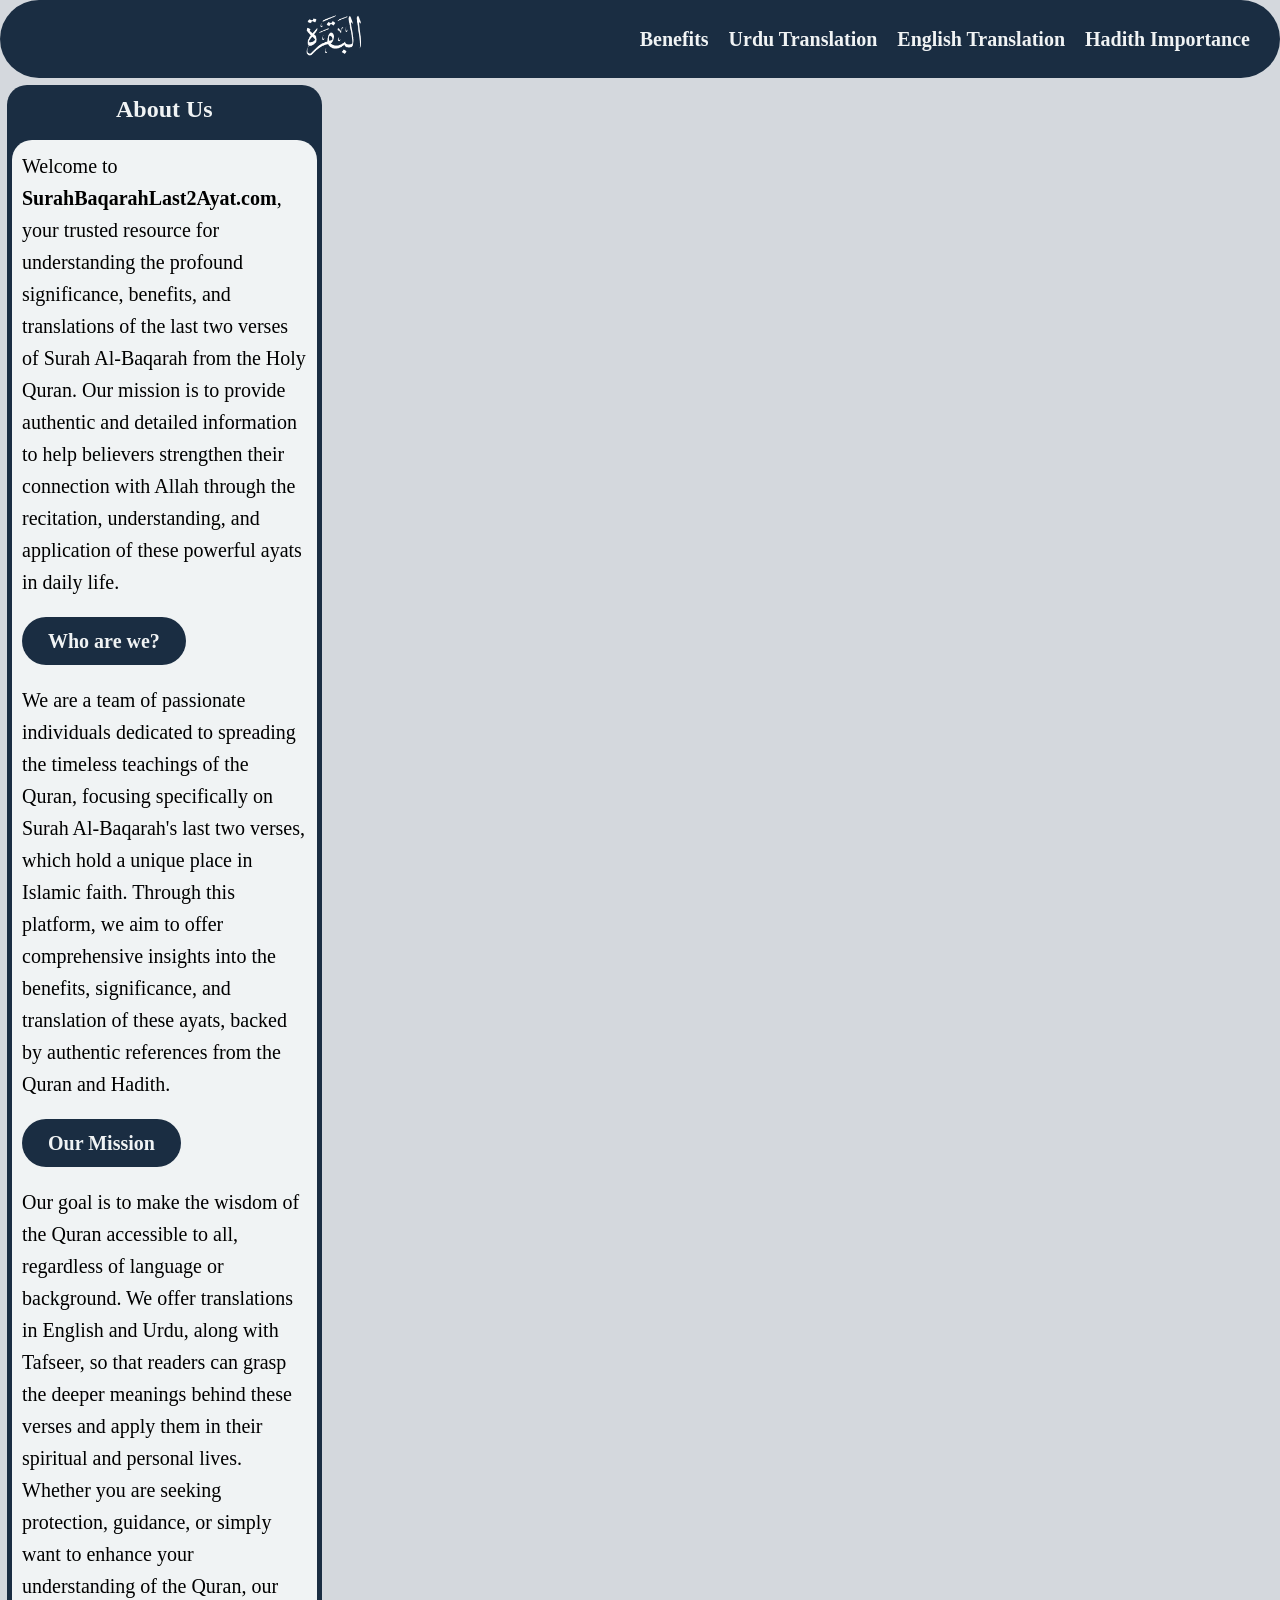
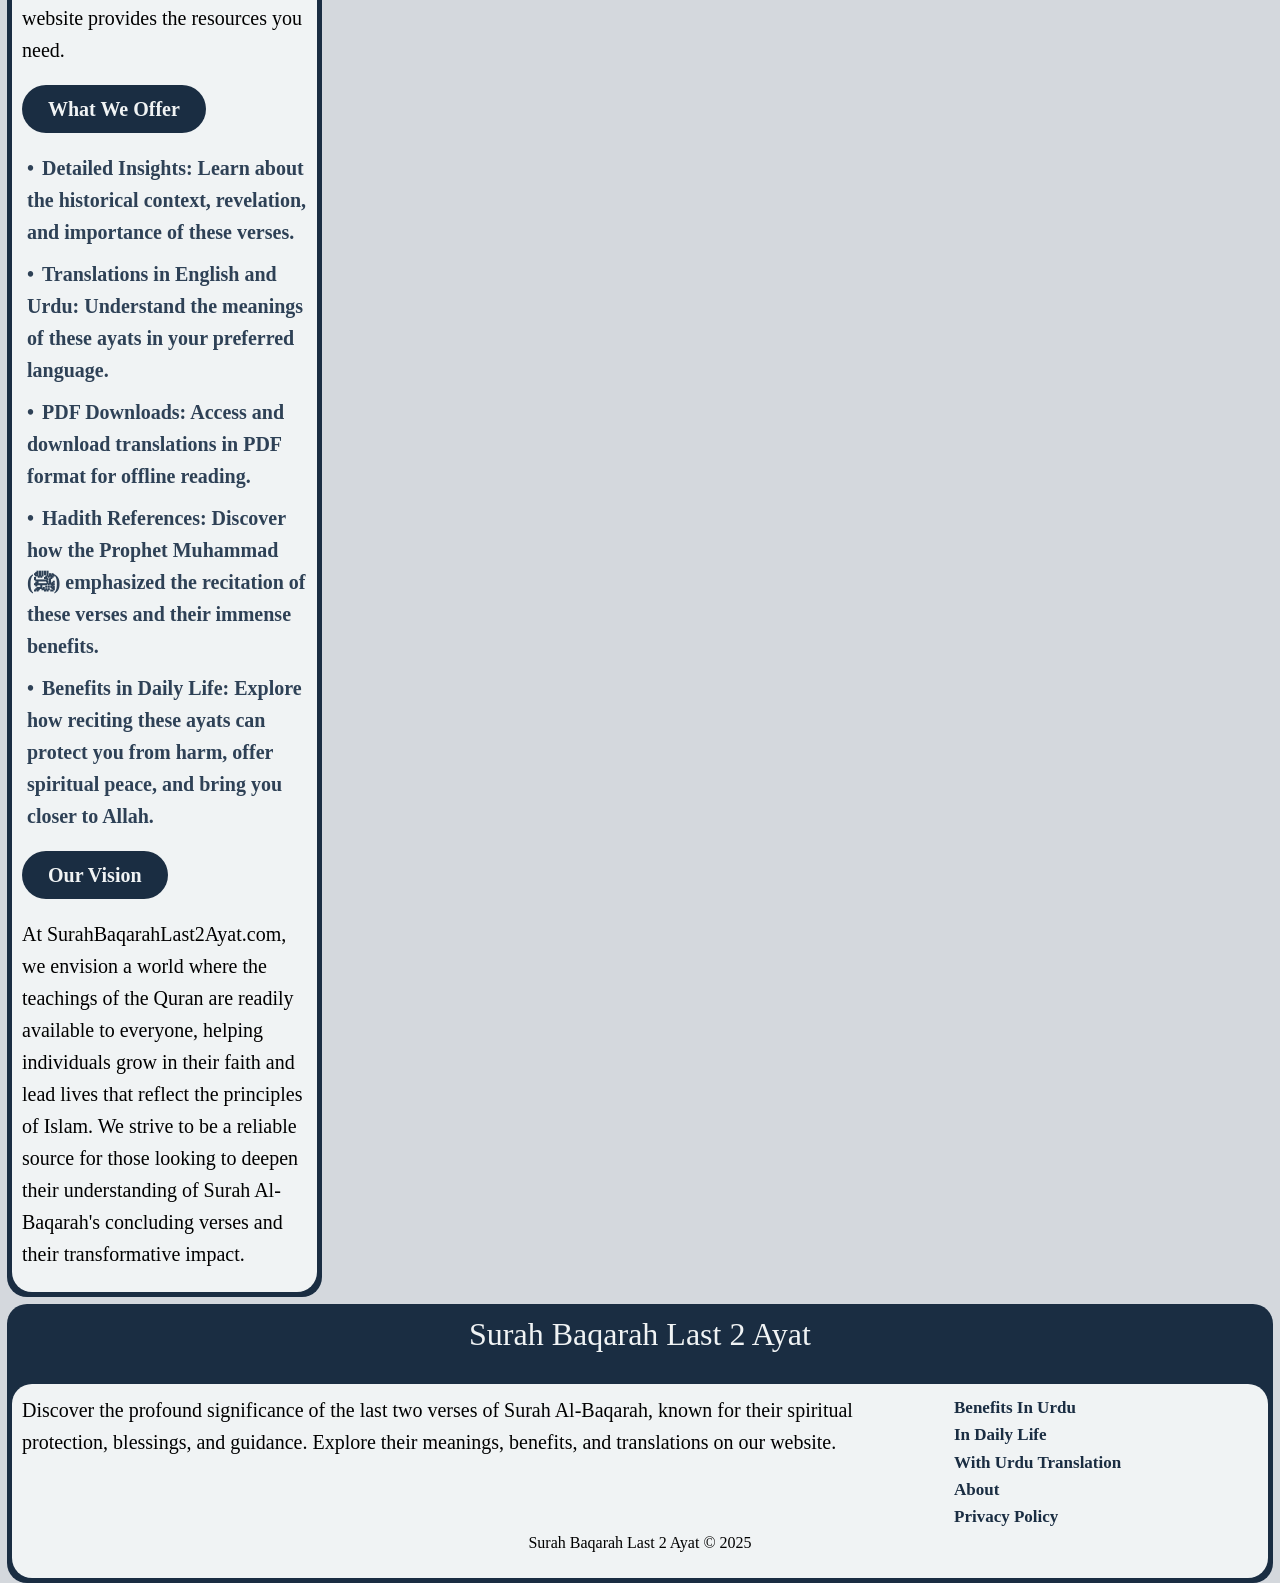
==== about/index.html @ 167fca04 "add site to github" ====
<!DOCTYPE html>
<html lang="en">

<head>
    <meta charset="UTF-8">
    <meta name="viewport" content="width=device-width, initial-scale=1.0">
    <title>About Us | Surah Baqarah Last 2 Ayats</title>
    <meta name="description"
        content="Learn more about our mission, vision, and dedication to sharing the message of the Last 2 Ayats of Surah Baqarah. Discover how we aim to inspire Muslims to practice these verses in daily life.">
    <link rel="stylesheet" href="../CSS/styles.css">
    <link rel="icon" href="../images/favicon.ico">
    <meta property="og:title" content="About Us | Surah Baqarah Last 2 Ayats">
    <meta property="og:description"
        content="Discover who we are, our mission, and why we emphasize the spiritual importance of the Last 2 Ayats of Surah Baqarah.">
    <meta property="og:image" content="https://surahbaqarahlast2ayat.com/images/about-us-banner.png">
    <meta property="og:url" content="https://surahbaqarahlast2ayat.com/about-us">
    <meta property="og:type" content="website">
    <meta property="article:published_time" content="2025-09-04T01:00:00+00:00" />
    <meta property="article:modified_time" content="2025-09-04T01:00:00+00:00" />
    <meta name="twitter:card" content="summary_large_image">
    <meta name="twitter:title" content="About Us | Surah Baqarah Last 2 Ayats">
    <meta name="twitter:description"
        content="Get to know us and our mission to encourage Muslims to integrate the Last 2 Ayats of Surah Baqarah into daily practice.">
    <meta name="twitter:image" content="https://surahbaqarahlast2ayat.com/images/about-us-banner.png">
    <script async src="https://www.googletagmanager.com/gtag/js?id=G-Z75L82DDX3"></script>
    <script>
        window.dataLayer = window.dataLayer || [];
        function gtag() { dataLayer.push(arguments); }
        gtag('js', new Date());
        gtag('config', 'G-Z75L82DDX3');
    </script>
</head>




<body>
    <header>
        <div class="navbar">
            
            <a href="../" class="text-logo-link">
                <a href="../" class="text-logo-link">
                <img class="text-logo" src="../images/mobile-logo.webp" alt="mobile-logo">
            </a>
            <button class="nav-toggle" aria-label="Toggle navigation">
                ☰
            </button>
            <nav class="nav-links">
                <div class="nav-content">
                    <ul>
                        <li><a href="../benefits">Benefits</a></li>
                        <li><a href="../with-urdu-translation/">Urdu Translation</a></li>
                        <li><a href="../english-translation-pdf">English Translation</a></li>
                        <li><a href="../importance-in-light-of-hadiths/">Hadith Importance</a></li>

                    </ul>
                </div>
            </nav>
        </div>
    </header>
    <main>
        <article class="blog">
                <div class="blog-tittle">
                    <h1>About Us
                    </h1>
                </div>
                <div class="blog-content">
                    <p>Welcome to <strong>SurahBaqarahLast2Ayat.com</strong>, your trusted resource for understanding
                        the profound
                        significance, benefits, and translations of the last two verses of Surah Al-Baqarah from the
                        Holy Quran. Our
                        mission is to provide authentic and detailed information to help believers strengthen their
                        connection with
                        Allah through the recitation, understanding, and application of these powerful ayats in daily
                        life.</p>

                    <h4>
                        Who are we?
                    </h4>
                    <p>We are a team of passionate individuals dedicated to spreading the timeless teachings of the
                        Quran, focusing
                        specifically on Surah Al-Baqarah's last two verses, which hold a unique place in Islamic faith.
                        Through this
                        platform, we aim to offer comprehensive insights into the benefits, significance, and
                        translation of these
                        ayats, backed by authentic references from the Quran and Hadith.</p>
                    <h4>Our Mission</h4>
                    <p>Our goal is to make the wisdom of the Quran accessible to all, regardless of language or
                        background. We offer
                        translations in English and Urdu, along with Tafseer, so that readers can grasp the deeper
                        meanings behind
                        these verses and apply them in their spiritual and personal lives. Whether you are seeking
                        protection,
                        guidance, or simply want to enhance your understanding of the Quran, our website provides the
                        resources you
                        need.</p>
                    <h4>What We Offer</h4>
                    <div class="blog-list">
                        <ul>
                            <li><strong>Detailed Insights:</strong> Learn about the historical context, revelation, and
                                importance of
                                these verses.</li>
                            <li><strong>Translations in English and Urdu:</strong> Understand the meanings of these
                                ayats in
                                your
                                preferred language.</li>
                            <li><strong>PDF Downloads:</strong> Access and download translations in PDF format for
                                offline
                                reading.</li>
                            <li><strong>Hadith References:</strong> Discover how the Prophet Muhammad (ﷺ) emphasized the
                                recitation of
                                these verses and their immense benefits.</li>
                            <li><strong>Benefits in Daily Life:</strong> Explore how reciting these ayats can protect
                                you
                                from harm,
                                offer spiritual peace, and bring you closer to Allah.</li>
                    </div>
                    </ul>
                    <h4>Our Vision</h4>
                    <p>At SurahBaqarahLast2Ayat.com, we envision a world where the teachings of the Quran are readily
                        available to
                        everyone, helping individuals grow in their faith and lead lives that reflect the principles of
                        Islam. We
                        strive to be a reliable source for those looking to deepen their understanding of Surah
                        Al-Baqarah's
                        concluding verses and their transformative impact.</p>
                </div>
        </article>
    </main>

    <footer class="footer" id="footer">

    </footer>
    <script src="../script/script.js"></script>
</body>

</html>
---- CSS/styles.css ----
* {
  margin: 0;
  padding: 0;
}
:root {
  --navy: #1A2D42;
  --light-navy: #2E4156;
  --ash-grey: #AAB7B7;
  --light-gray: #C0C8CA;
  --cloud-gray: #D4D8DD;
  --white: #F0F3F4;
}
html {
  scroll-behavior: smooth;
}

@font-face {
  font-family: 'MyQuranFont';
  /* your custom name */
  src: url('../fonts/myQuranFont.ttf') format('truetype');
  font-weight: normal;
  font-style: normal;
}

.side-gap{
  margin-left: 10px;
}

.side-gap-right{
  margin-right: 15px;
}

.quran ,.urdu {
  font-family: 'MyQuranFont', serif;
  font-weight: bold;
  line-height: 2;
  direction: rtl;
  text-align: right;
  margin-top: 15px;
}

.en-quran{
  font-family: 'MyQuranFont', serif;
  color: var(--navy);
  font-size: 20px;
  font-weight: bold;
  margin-left: 10px;
  line-height: 2;
  margin-top: 15px;
}

.quran {
  color: var(--navy);
  font-size: 22px;
}


p {
  margin-bottom: 12px;
}


ul {
  font-weight: 300;
}


body {
  background: var(--cloud-gray);
  color: var(--dark);
  font-family: 'Arial, sans-serif';
  line-height: 1.6;
}

header {
  background: var(--navy);
  color: var(--white);
  border-radius: 50px;
}

.navbar {
  display: flex;
  justify-content: space-between;
  align-items: center;
  padding: 10px 30px;
}



.nav-logo {
  height: 50px;
  transition: 0.25s ease-in-out;
  display: none;
}

.text-logo {
  height: 50px;
  transition: 0.25s ease-in-out;
  display: inline-block;
}

.nav-logo:hover {
  transform: scale(1.1);
}

nav ul {
  list-style: none;
  display: flex;
  gap: 20px;
}

.nav-links li {
  font-size: 20px;
  display: flex;
  /* Make li a flex container */
  align-items: center;
  /* Vertical center (if needed) */
  justify-content: space-evenly;
  /* Horizontal center */
  text-align: center;
  border-radius: 0%;
}

nav a {
  color: var(--white);
  text-decoration: none;
  font-weight: bold;
  transition: 0.25s ease-in-out;
}

nav a:hover {
  color: var(--white);
  transform: scale(1.1);
}


.nav-toggle {
  display: none;
  background: none;
  border: none;
  font-size: 35px;
  color: var(--white);
  cursor: pointer;
}

main {
  padding: 7px;
  display: grid;
  grid-template-columns: 1fr 3fr;
  /* Sidebar and main content */
  gap: 7px;
}

.toc,
.blog,
.footer {
  display: flex;
  flex-direction: column;
  gap: 12px;
  background: var(--navy);
  color: var(--white);
  border-radius: 20px;
  text-align: center;
  align-self: self-start;
  padding: 5px;
}

.toc-tittle,
.f-tittle p {
  font-size: 32px;
}

.toc-links {
  background: var(--white);
  color: var(--navy);
  border-radius: 20px;
  padding: 5px;
  margin-bottom: 5px;
}

.toc ul li {
  list-style: none;
}

.toc-links a {
  color: var(--navy);
  display: inline-block;
  text-decoration: none;
  font-size: 20px;
  font-weight: bold;
  transition: 0.25s ease-in-out;
}

.toc-links a:hover {
  transform: scale(1.1);
}

.blog-content,
.f-content {
  background: var(--white);
  color: black;
  border-radius: 20px;
  padding: 5px;
  text-align: left;
  padding: 10px;
}

.blog-content,
.f-description p {
  font-size: 20px;
}

.heading {
  text-align: center;
}

.heading {
  display: table;
  /* shrink to fit content */
  margin: 12px auto;
  /* center horizontally */
  background: var(--navy);
  color: var(--white);
  font-size: 24px;
  border-radius: 50px;
  padding: 8px 26px;
}

h4,
h5 {
  display: table;
  background: var(--navy);
  color: var(--white);
  border-radius: 50px;
  padding: 8px 26px;
}

h3 {
  margin-bottom: 12px;
}

h4 {
  margin: 19px 0;
}

h5 {
  margin-bottom: 19px;
  font-size: 15px;
}

table {
  width: 100%;
  border-collapse: separate;
  border-spacing: 0px;
  margin: 18px 0;
  /* important: merges borders */
}

table,
th,
td {
  border: 1px solid black;
  /* apply border to all parts */
}

th,
td {
  padding: 8px 12px;
  text-align: center;
}

.blog-list {
  margin: 19px 0;
}

.blog-list ul {
  /* remove default bullets */
  list-style: none;
  color: var(--light-navy);
  font-weight: 700;
  margin-bottom: 19px;
}

.blog-list ul li::before {
  content: "•";
  margin-right: 8px;
}

.blog-list li {
  padding-left: 5px;
  margin-bottom: 10px;
  text-align: left;
}

.black li{
  color: black;
}

.bullet li{
  list-style: none;
  margin-bottom: 10px;
}

.bullet ul li::before {
  content: "•";
  margin-right: 8px;
}

.bold{
  font-weight: bold;
  color: var(--light-navy);
}

.footer{
  margin: 0 7px
}

.f-grid {
  display: grid;
  grid-template-columns: 3fr 1fr;
  gap: 20px;
  justify-content: space-between;
}

.f-links a {
  color: var(--navy);
  display: inline-block;
  text-decoration: none;
  font-size: 17px;
  font-weight: bold;
  transition: 0.25s ease-in-out;
}

.f-links a:hover {
  transform: scale(1.1);
}

.f-links ul li {
  list-style: none;
}

.images {
  max-width: 500px;
  margin: 20px auto;
  display: block;
  border-radius: 10px;
  box-shadow: 1px 1px 15px var(--text-color, #1b1b1b);
}

.copyright {
  text-align: center;
  ;
}

.in-link {
  color: coral;
  text-decoration: none;
  font-weight: bold;
}

.download-btn{
  text-align: center;
}

.btn {
    background-color: var(--navy);
    text-decoration: none;
    text-align: center;
    display: inline-block;
    color: #fff;
    padding: 15px 20px;
    border-radius: 10px;
    box-shadow: 0 1px 10px var(--text-color, #1b1b1b);
    transition: ease-in-out 0.1s;
    font-weight: bold;
}

.btn:hover {
    transform: scale(0.95);
}


@media (max-width: 768px) {

  .toc-tittle,
  .f-tittle p {
    font-size: 28px;
  }

  main {
    padding: 7px;
    display: flex;
    flex-direction: column;
    gap: 7px;
    
  }

  nav ul {
    list-style: none;
    display: flex;
    gap: 20px;
  }

  .toc{
    align-self: stretch;
  }
  .toc-links li {
    font-size: 20px;
    display: inline-flex;
    align-items: center;
    justify-content: space-between;
    text-align: center;
    border-radius: 0%;
  }

  .toc-links li:not(:last-child)::after {
    content: " | ";
    /* adds the separator */
    margin: 0 8px;
    /* spacing around the bar */
    color: #333;
    /* choose your color */
  }

  /* Show hamburger */
  .nav-toggle {
    display: block;
    /* show menu button */
  }

  .nav-links {
    color: var(--navy);
  }

  .nav-links a {
    color: var(--navy);
  }

  .nav-links {
    position: fixed;
    top: 0;
    left: -350px;
    /* hidden off screen */
    width: 250px;
    height: 100%;
    background: var(--navy);
    border-top-right-radius: 50px;
    border-bottom-right-radius: 50px;
    flex-direction: column;
    align-items: flex-start;
    padding: 5px;
    transition: left 0.3s ease;
    z-index: 1000;
  }

  .nav-content {
    background: var(--white);
    height: 86%;
    padding: 60px 20px;
    border-top-right-radius: 50px;
    border-bottom-right-radius: 50px;

  }

  nav a {
    text-shadow: 0px 4px 4px var(--ash-grey);
  }

  nav a:active {
    text-shadow: 0px 4px 4px var(--white);
  }

  nav a:hover {
    color: var(--navy);
    text-shadow: 0px 4px 4px var(--white);
    transform: scale(1.1);
  }

  .nav-links ul {
    flex-direction: column;
    gap: 15px;
  }

  .nav-links.active {
    left: 0;
    /* slide in */
  }

  .images {
    max-width: 300px;
  }


  .nav-logo {
    display: block;
  }
}
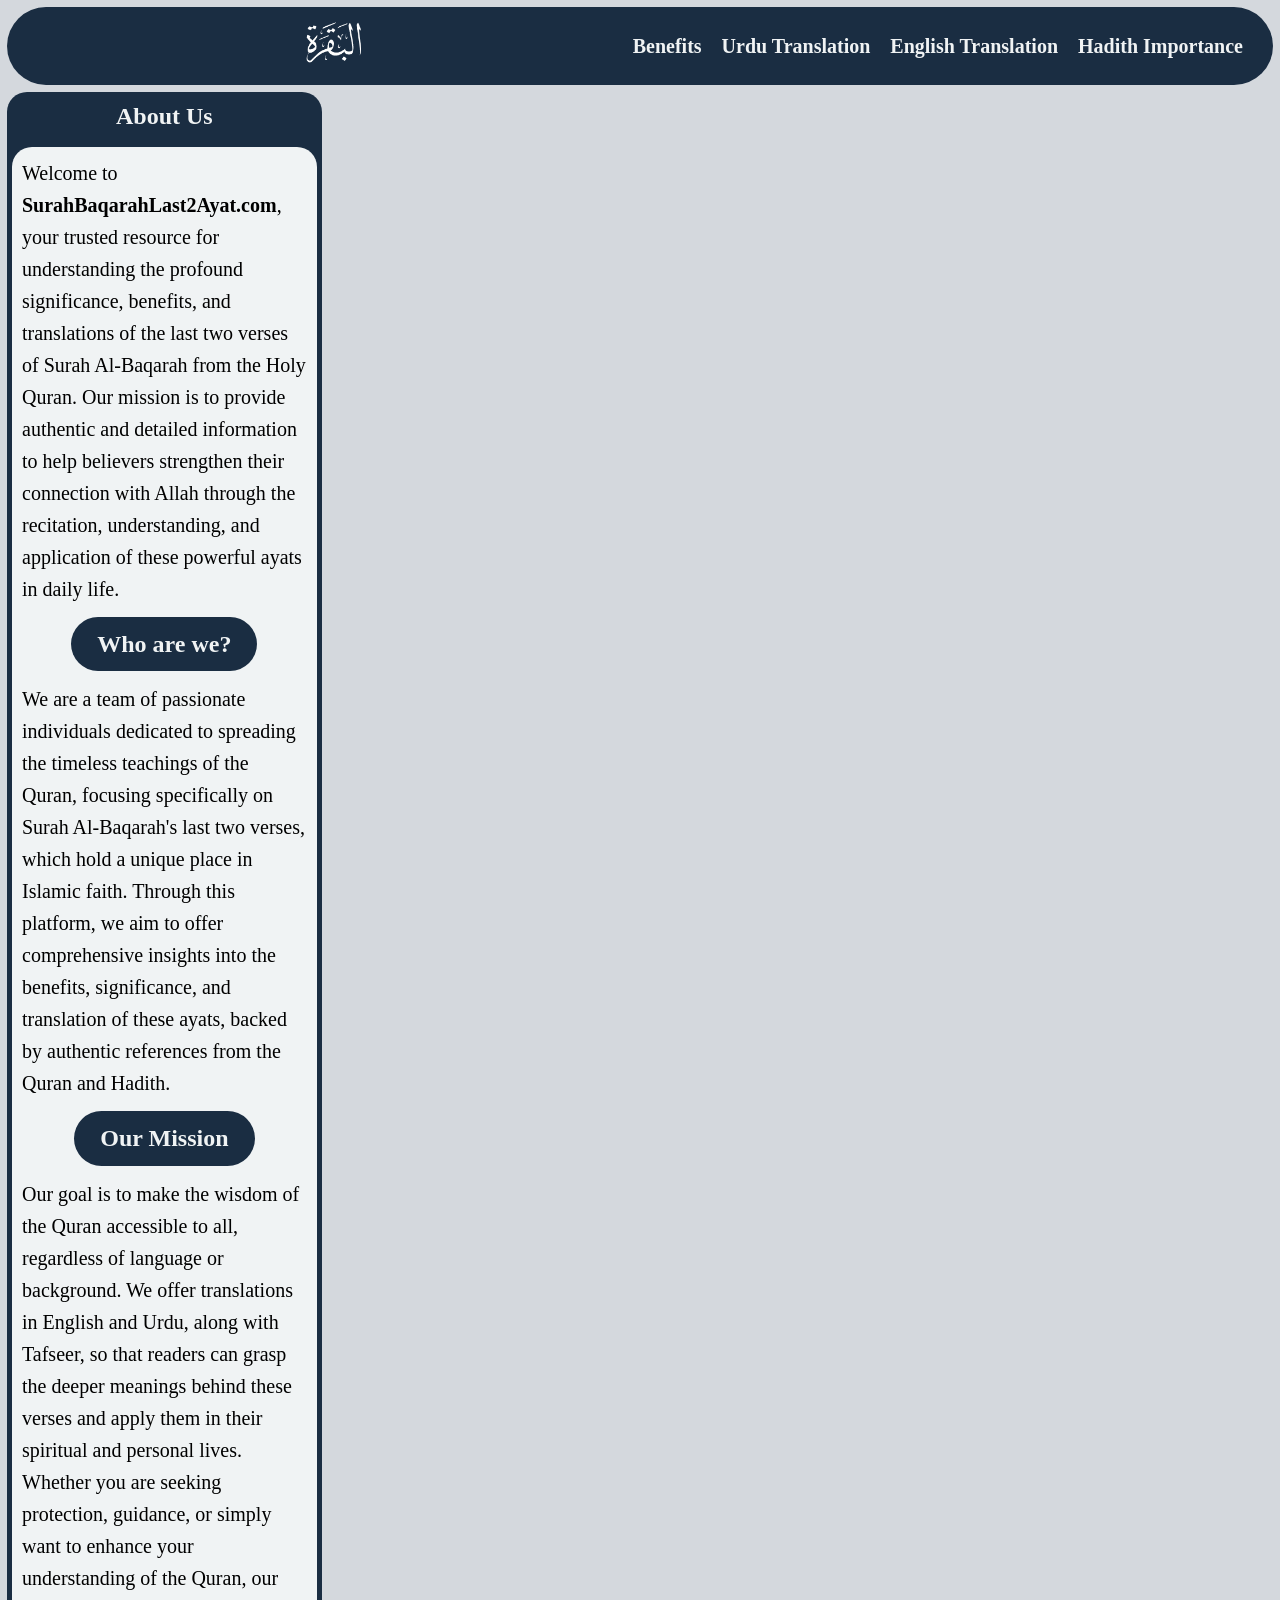
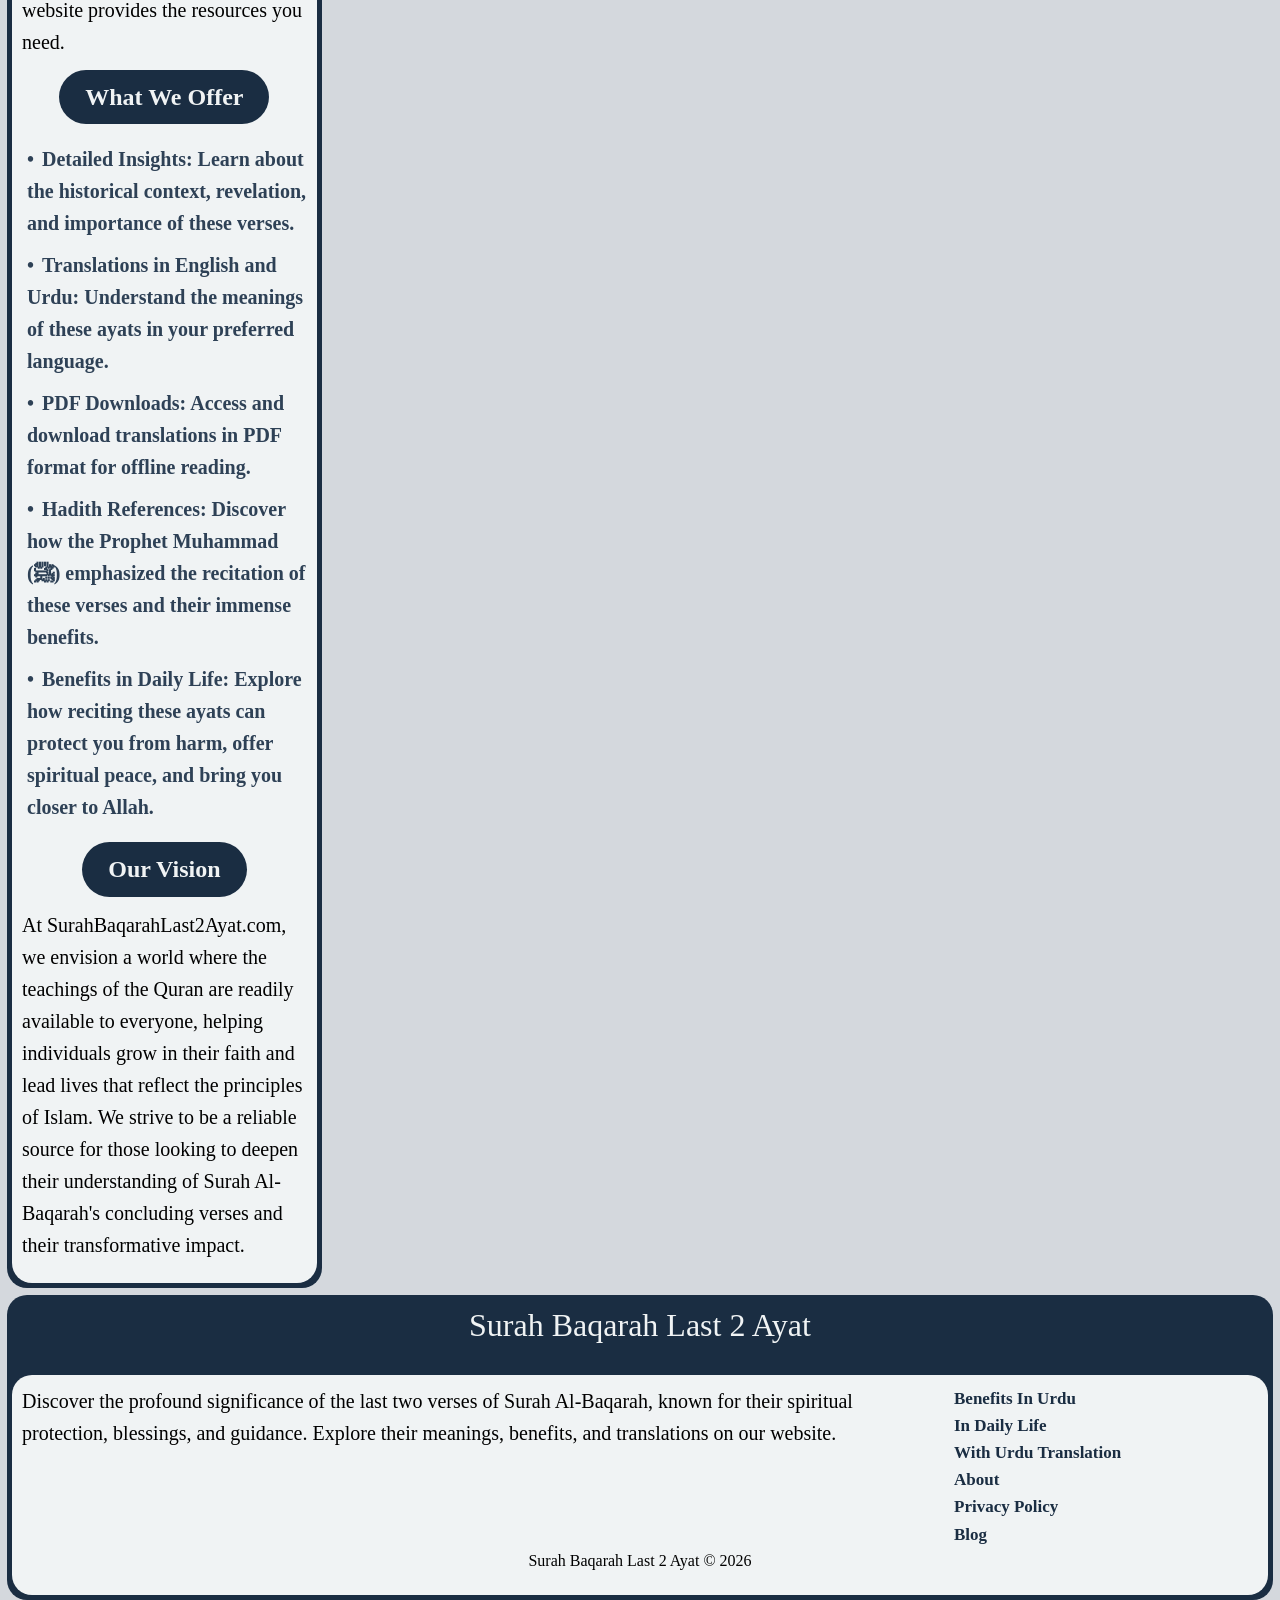
==== commit 80a467d2: "Error fixes and homepage content updated" ====
--- a/about/index.html
+++ b/about/index.html
@@ -15,8 +15,8 @@
     <meta property="og:image" content="https://surahbaqarahlast2ayat.com/images/about-us-banner.png">
     <meta property="og:url" content="https://surahbaqarahlast2ayat.com/about-us">
     <meta property="og:type" content="website">
-    <meta property="article:published_time" content="2025-09-04T01:00:00+00:00" />
-    <meta property="article:modified_time" content="2025-09-04T01:00:00+00:00" />
+    <meta property="article:published_time" content="2025-09-04T01:00:00+00:00">
+    <meta property="article:modified_time" content="2025-09-04T01:00:00+00:00">
     <meta name="twitter:card" content="summary_large_image">
     <meta name="twitter:title" content="About Us | Surah Baqarah Last 2 Ayats">
     <meta name="twitter:description"
@@ -49,9 +49,9 @@
                 <div class="nav-content">
                     <ul>
                         <li><a href="../benefits">Benefits</a></li>
-                        <li><a href="../with-urdu-translation/">Urdu Translation</a></li>
+                        <li><a href="../with-urdu-translation">Urdu Translation</a></li>
                         <li><a href="../english-translation-pdf">English Translation</a></li>
-                        <li><a href="../importance-in-light-of-hadiths/">Hadith Importance</a></li>
+                        <li><a href="../importance-in-light-of-hadiths">Hadith Importance</a></li>
 
                     </ul>
                 </div>
@@ -74,9 +74,9 @@
                         Allah through the recitation, understanding, and application of these powerful ayats in daily
                         life.</p>
 
-                    <h4>
+                    <h2 class="heading">
                         Who are we?
-                    </h4>
+                    </h2>
                     <p>We are a team of passionate individuals dedicated to spreading the timeless teachings of the
                         Quran, focusing
                         specifically on Surah Al-Baqarah's last two verses, which hold a unique place in Islamic faith.
@@ -84,7 +84,7 @@
                         platform, we aim to offer comprehensive insights into the benefits, significance, and
                         translation of these
                         ayats, backed by authentic references from the Quran and Hadith.</p>
-                    <h4>Our Mission</h4>
+                    <h2 class="heading">Our Mission</h2>
                     <p>Our goal is to make the wisdom of the Quran accessible to all, regardless of language or
                         background. We offer
                         translations in English and Urdu, along with Tafseer, so that readers can grasp the deeper
@@ -94,7 +94,7 @@
                         guidance, or simply want to enhance your understanding of the Quran, our website provides the
                         resources you
                         need.</p>
-                    <h4>What We Offer</h4>
+                    <h2 class="heading">What We Offer</h2>
                     <div class="blog-list">
                         <ul>
                             <li><strong>Detailed Insights:</strong> Learn about the historical context, revelation, and
@@ -114,9 +114,9 @@
                                 you
                                 from harm,
                                 offer spiritual peace, and bring you closer to Allah.</li>
+                            </ul>
                     </div>
-                    </ul>
-                    <h4>Our Vision</h4>
+                    <h2 class="heading">Our Vision</h2>
                     <p>At SurahBaqarahLast2Ayat.com, we envision a world where the teachings of the Quran are readily
                         available to
                         everyone, helping individuals grow in their faith and lead lives that reflect the principles of
@@ -129,7 +129,6 @@
     </main>
 
     <footer class="footer" id="footer">
-
     </footer>
     <script src="../script/script.js"></script>
 </body>
--- a/CSS/styles.css
+++ b/CSS/styles.css
@@ -1,46 +1,102 @@
+:root {
+  --navy: #1a2d42;
+  --light-navy: #2e4156;
+  --ash-grey: #aab7b7;
+  --light-gray: #c0c8ca;
+  --cloud-gray: #d4d8dd;
+  --white: #f0f3f4;
+}
 * {
   margin: 0;
   padding: 0;
 }
-:root {
-  --navy: #1A2D42;
-  --light-navy: #2E4156;
-  --ash-grey: #AAB7B7;
-  --light-gray: #C0C8CA;
-  --cloud-gray: #D4D8DD;
-  --white: #F0F3F4;
-}
 html {
   scroll-behavior: smooth;
 }
 
 @font-face {
-  font-family: 'MyQuranFont';
+  font-family: "MyQuranFont";
   /* your custom name */
-  src: url('../fonts/myQuranFont.ttf') format('truetype');
+  src: url("../fonts/myQuranFont.ttf") format("truetype");
   font-weight: normal;
   font-style: normal;
 }
 
-.side-gap{
+.faq-container {
+  max-width: 800px;
+  margin: 20px auto;
+  font-family: 'Segoe UI', sans-serif;
+}
+
+/* The Main Accordion Box */
+.faq-box {
+  background-color: #ffffff;
+  border: 1px solid var(--cloud-gray);
+  border-radius: 8px;
+  margin-bottom: 10px;
+  overflow: hidden;
+  transition: all 0.3s ease;
+}
+
+/* The Question (Clickable Part) */
+.faq-question {
+  padding: 15px 20px;
+  color: var(--navy);
+  font-weight: 700;
+  cursor: pointer;
+  list-style: none; /* Removes the default arrow in some browsers */
+  position: relative;
+  background-color: #ffffff;
+}
+
+/* Custom Arrow using CSS */
+.faq-question::after {
+  content: '▼';
+  float: right;
+  font-size: 12px;
+  color: var(--ash-grey);
+}
+
+/* The Answer (Hidden Part) */
+.faq-answer {
+  padding: 0 20px 15px 20px;
+  color: var(--light-navy);
+  line-height: 1.6;
+  background-color: var(--white); /* Light gray background for answer area */
+}
+
+/* Removes the default triangle in Chrome/Safari */
+.faq-question::-webkit-details-marker {
+  display: none;
+}
+
+.side-gap {
   margin-left: 10px;
 }
 
-.side-gap-right{
+.side-gap-right {
   margin-right: 15px;
 }
 
-.quran ,.urdu {
-  font-family: 'MyQuranFont', serif;
-  font-weight: bold;
+.quran,
+.urdu {
+  font-family: "MyQuranFont", serif;
   line-height: 2;
   direction: rtl;
   text-align: right;
   margin-top: 15px;
 }
 
-.en-quran{
-  font-family: 'MyQuranFont', serif;
+.urdu {
+  font-size: 22px;
+}
+
+#ayat-285, #ayat-286 {
+  font-size: 26px;
+}
+
+.en-quran {
+  font-family: "MyQuranFont", serif;
   color: var(--navy);
   font-size: 20px;
   font-weight: bold;
@@ -52,23 +108,21 @@
 .quran {
   color: var(--navy);
   font-size: 22px;
-}
-
+  font-weight: bold;
+}
 
 p {
   margin-bottom: 12px;
 }
 
-
 ul {
   font-weight: 300;
 }
-
 
 body {
   background: var(--cloud-gray);
   color: var(--dark);
-  font-family: 'Arial, sans-serif';
+  font-family: "Arial, sans-serif";
   line-height: 1.6;
 }
 
@@ -76,6 +130,7 @@
   background: var(--navy);
   color: var(--white);
   border-radius: 50px;
+  margin: 7px 7px 0;
 }
 
 .navbar {
@@ -84,8 +139,6 @@
   align-items: center;
   padding: 10px 30px;
 }
-
-
 
 .nav-logo {
   height: 50px;
@@ -133,7 +186,6 @@
   transform: scale(1.1);
 }
 
-
 .nav-toggle {
   display: none;
   background: none;
@@ -205,6 +257,37 @@
   padding: 10px;
 }
 
+.blog-grid {
+  display: grid;
+  grid-template-columns: 1fr 1fr 1fr;
+  gap: 20px;
+  justify-content: space-between;
+}
+
+.blog-post {
+  display: flex;
+  flex-direction: column;
+  max-width: 100%;
+  gap: 12px;
+  background: var(--navy);
+  color: var(--white);
+  border-radius: 20px;
+  text-align: center;
+  align-self: self-start;
+  padding: 5px;
+}
+
+.blog-images {
+  max-width: 100%;
+  border-radius: 15px;
+  box-shadow: 1px 1px 15px var(--text-color, #1b1b1b);
+}
+
+.blog-post p {
+  font-size: 15px;
+  font-weight: bold;
+}
+
 .blog-content,
 .f-description p {
   font-size: 20px;
@@ -226,17 +309,12 @@
   padding: 8px 26px;
 }
 
-h4,
-h5 {
+h4 {
   display: table;
   background: var(--navy);
   color: var(--white);
   border-radius: 50px;
   padding: 8px 26px;
-}
-
-h3 {
-  margin-bottom: 12px;
 }
 
 h4 {
@@ -248,25 +326,57 @@
   font-size: 15px;
 }
 
-table {
-  width: 100%;
-  border-collapse: separate;
-  border-spacing: 0px;
-  margin: 18px 0;
-  /* important: merges borders */
-}
-
-table,
-th,
-td {
-  border: 1px solid black;
-  /* apply border to all parts */
-}
-
-th,
-td {
-  padding: 8px 12px;
-  text-align: center;
+/* Container to prevent table from breaking on mobile */
+.quran-table-wrapper {
+    margin: 20px 0;
+    overflow-x: auto;
+    border: 1px solid #e2e8f0;
+    border-radius: 8px;
+}
+
+.quran-info-table {
+    width: 100%;
+    border-collapse: collapse;
+    background-color: var(--white);
+    font-family: sans-serif;
+    font-size: 16px;
+}
+
+/* Header styling */
+.quran-info-table thead {
+    background-color: var(--light-navy);
+    color: #ffffff;
+    text-align: left;
+}
+
+.quran-info-table th {
+    padding: 15px;
+    font-weight: 600;
+}
+
+/* Cell padding and borders */
+.quran-info-table td {
+    padding: 12px 15px;
+    border-bottom: 1px solid #e2e8f0;
+    vertical-align: middle;
+}
+
+/* Label column (Left side) */
+.feature-name {
+    background-color: var(--cloud-gray);
+    font-weight: bold;
+    color: #334155;
+    width: 35%;
+}
+
+/* Detail column (Right side) */
+.feature-detail {
+    color: #475569;
+}
+
+/* Remove border from the last row */
+.quran-info-table tr:last-child td {
+    border-bottom: none;
 }
 
 .blog-list {
@@ -292,11 +402,11 @@
   text-align: left;
 }
 
-.black li{
+.black li {
   color: black;
 }
 
-.bullet li{
+.bullet li {
   list-style: none;
   margin-bottom: 10px;
 }
@@ -306,13 +416,13 @@
   margin-right: 8px;
 }
 
-.bold{
+.bold {
   font-weight: bold;
   color: var(--light-navy);
 }
 
-.footer{
-  margin: 0 7px
+.footer {
+  margin: 0 7px 7px;
 }
 
 .f-grid {
@@ -349,7 +459,6 @@
 
 .copyright {
   text-align: center;
-  ;
 }
 
 .in-link {
@@ -358,33 +467,65 @@
   font-weight: bold;
 }
 
-.download-btn{
+.download-btn {
   text-align: center;
 }
 
 .btn {
-    background-color: var(--navy);
-    text-decoration: none;
-    text-align: center;
-    display: inline-block;
-    color: #fff;
-    padding: 15px 20px;
-    border-radius: 10px;
-    box-shadow: 0 1px 10px var(--text-color, #1b1b1b);
-    transition: ease-in-out 0.1s;
-    font-weight: bold;
+  background-color: var(--navy);
+  text-decoration: none;
+  text-align: center;
+  display: inline-block;
+  color: #fff;
+  padding: 15px 20px;
+  border-radius: 10px;
+  box-shadow: 0 1px 10px var(--text-color, #1b1b1b);
+  transition: ease-in-out 0.1s;
+  font-weight: bold;
 }
 
 .btn:hover {
-    transform: scale(0.95);
-}
-
+  transform: scale(0.95);
+}
+
+.ad-banner {
+            margin: 15px;
+            padding: 10px;
+            display: flex;
+            background-color: var(--cloud-gray);
+            border-radius: 5px;
+            align-items: center;
+        }
+
+        .ad-content { flex: 1; padding-right: 10px; }
+        .ad-content h2 { margin: 0; color: #0d47a1; font-size: 18px; }
+        .ad-content p { font-size: 10px; margin: 5px 0; color: #555; }
+.ad-image {
+            width: 100px;
+            height: 80px;
+            background-color: #ddd; /* Placeholder for image */
+            background-image: url('https://via.placeholder.com/100x80'); 
+            background-size: cover;
+        }
+
+@media (max-width: 1024px){
+  .blog-grid {
+  display: grid;
+  grid-template-columns: 1fr 1fr;
+  gap: 20px;
+  justify-content: space-between;
+}
+}
 
 @media (max-width: 768px) {
 
   .toc-tittle,
   .f-tittle p {
     font-size: 28px;
+  }
+
+  h1{
+    font-size: 27px;
   }
 
   main {
@@ -392,7 +533,39 @@
     display: flex;
     flex-direction: column;
     gap: 7px;
-    
+  }
+
+  .toc{
+    display: none;
+  }
+
+.blog-grid {
+  display: flexbox;
+  flex-direction: column;
+  grid-template-columns: 1fr 1fr;
+  flex-wrap: wrap;
+  gap: 20px;
+  justify-content: space-between;
+}
+
+.f-grid {
+  display: flex;
+  flex-direction: column;
+  margin-bottom: 20px;
+  gap: 10px;
+  }
+
+/* .f-links{
+  padding: 0 10px;
+} */
+.f-links ul{
+  display: grid;
+  flex-direction: column;
+  grid-template-columns: 1.5fr 1fr;
+
+  align-items: center;
+  text-align: center;
+  border-radius: 0%;
   }
 
   nav ul {
@@ -401,7 +574,7 @@
     gap: 20px;
   }
 
-  .toc{
+  .toc {
     align-self: stretch;
   }
   .toc-links li {
@@ -459,7 +632,6 @@
     padding: 60px 20px;
     border-top-right-radius: 50px;
     border-bottom-right-radius: 50px;
-
   }
 
   nav a {
@@ -490,8 +662,8 @@
     max-width: 300px;
   }
 
-
   .nav-logo {
     display: block;
   }
-}+}
+
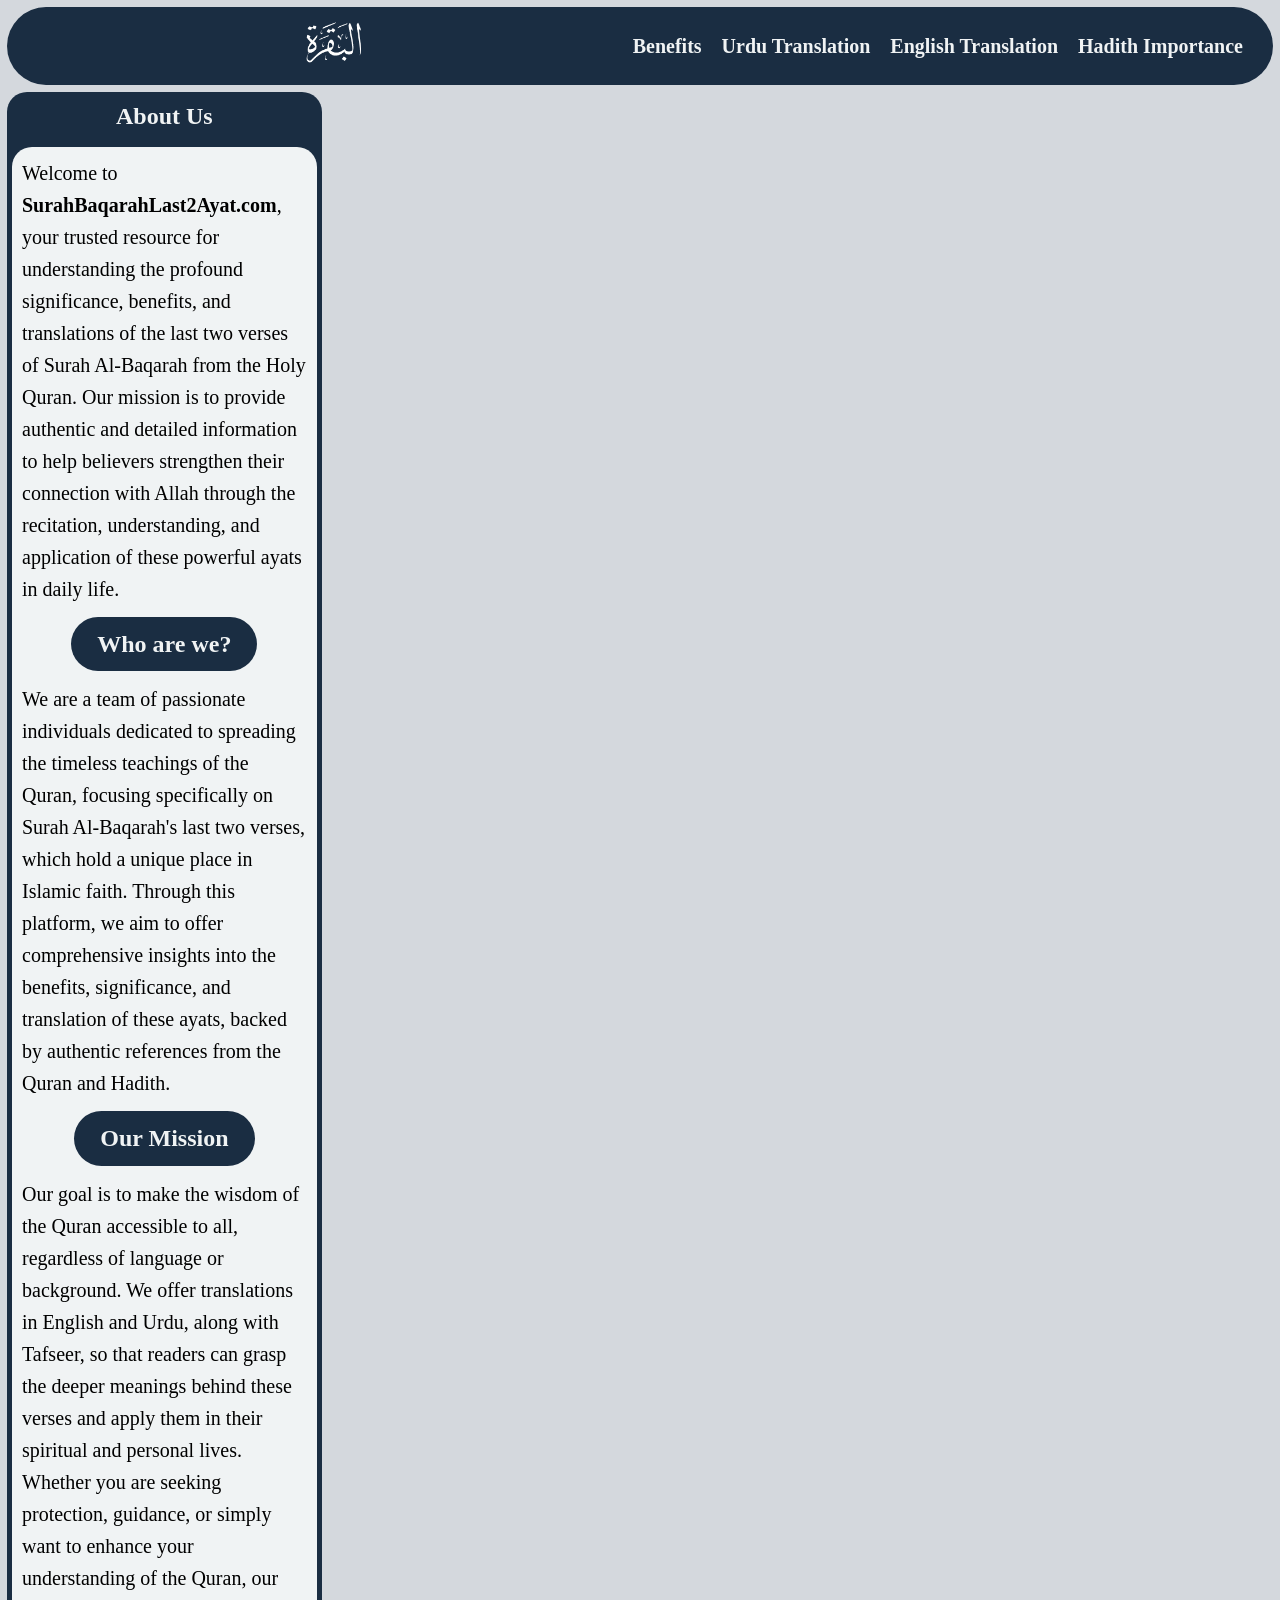
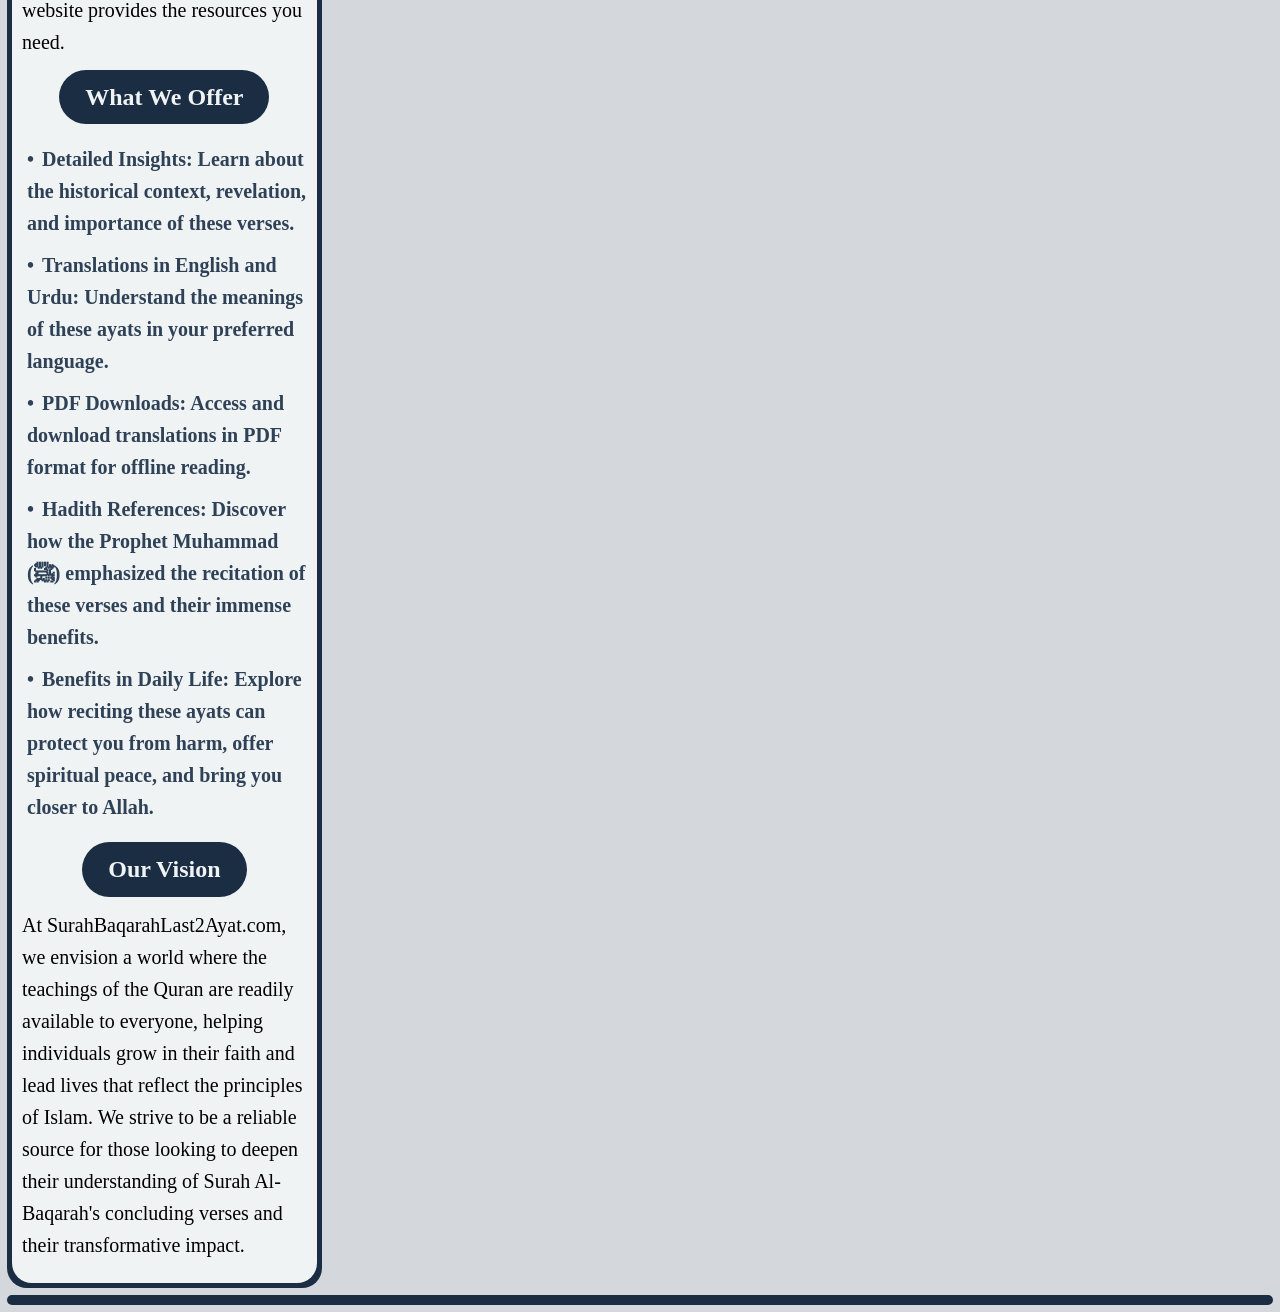
==== commit 81e6678a: "ad-insertec" ====
--- a/about/index.html
+++ b/about/index.html
@@ -7,8 +7,8 @@
     <title>About Us | Surah Baqarah Last 2 Ayats</title>
     <meta name="description"
         content="Learn more about our mission, vision, and dedication to sharing the message of the Last 2 Ayats of Surah Baqarah. Discover how we aim to inspire Muslims to practice these verses in daily life.">
-    <link rel="stylesheet" href="../CSS/styles.css">
-    <link rel="icon" href="../images/favicon.ico">
+    <link rel="stylesheet" href="/CSS/styles.css">
+    <link rel="icon" href="/images/favicon.ico">
     <meta property="og:title" content="About Us | Surah Baqarah Last 2 Ayats">
     <meta property="og:description"
         content="Discover who we are, our mission, and why we emphasize the spiritual importance of the Last 2 Ayats of Surah Baqarah.">
@@ -37,100 +37,101 @@
 <body>
     <header>
         <div class="navbar">
-            
-            <a href="../" class="text-logo-link">
-                <a href="../" class="text-logo-link">
-                <img class="text-logo" src="../images/mobile-logo.webp" alt="mobile-logo">
-            </a>
-            <button class="nav-toggle" aria-label="Toggle navigation">
-                ☰
-            </button>
-            <nav class="nav-links">
-                <div class="nav-content">
-                    <ul>
-                        <li><a href="../benefits">Benefits</a></li>
-                        <li><a href="../with-urdu-translation">Urdu Translation</a></li>
-                        <li><a href="../english-translation-pdf">English Translation</a></li>
-                        <li><a href="../importance-in-light-of-hadiths">Hadith Importance</a></li>
 
-                    </ul>
-                </div>
-            </nav>
+            <a href="/" class="text-logo-link">
+                <a href="/" class="text-logo-link">
+                    <img class="text-logo" src="/images/mobile-logo.webp" alt="mobile-logo">
+                </a>
+                <button class="nav-toggle" aria-label="Toggle navigation">
+                    ☰
+                </button>
+                <nav class="nav-links">
+                    <div class="nav-content">
+                        <ul>
+                            <li><a href="/benefits">Benefits</a></li>
+                            <li><a href="/with-urdu-translation">Urdu Translation</a></li>
+                            <li><a href="/english-translation-pdf">English Translation</a></li>
+                            <li><a href="/importance-in-light-of-hadiths">Hadith Importance</a></li>
+
+                        </ul>
+                    </div>
+                </nav>
         </div>
     </header>
     <main>
         <article class="blog">
-                <div class="blog-tittle">
-                    <h1>About Us
-                    </h1>
+            <div class="blog-tittle">
+                <h1>About Us
+                </h1>
+            </div>
+            <div class="blog-content">
+                <p>Welcome to <strong>SurahBaqarahLast2Ayat.com</strong>, your trusted resource for understanding
+                    the profound
+                    significance, benefits, and translations of the last two verses of Surah Al-Baqarah from the
+                    Holy Quran. Our
+                    mission is to provide authentic and detailed information to help believers strengthen their
+                    connection with
+                    Allah through the recitation, understanding, and application of these powerful ayats in daily
+                    life.</p>
+
+                <h2 class="heading">
+                    Who are we?
+                </h2>
+                <p>We are a team of passionate individuals dedicated to spreading the timeless teachings of the
+                    Quran, focusing
+                    specifically on Surah Al-Baqarah's last two verses, which hold a unique place in Islamic faith.
+                    Through this
+                    platform, we aim to offer comprehensive insights into the benefits, significance, and
+                    translation of these
+                    ayats, backed by authentic references from the Quran and Hadith.</p>
+                <h2 class="heading">Our Mission</h2>
+                <p>Our goal is to make the wisdom of the Quran accessible to all, regardless of language or
+                    background. We offer
+                    translations in English and Urdu, along with Tafseer, so that readers can grasp the deeper
+                    meanings behind
+                    these verses and apply them in their spiritual and personal lives. Whether you are seeking
+                    protection,
+                    guidance, or simply want to enhance your understanding of the Quran, our website provides the
+                    resources you
+                    need.</p>
+                <h2 class="heading">What We Offer</h2>
+                <div class="blog-list">
+                    <ul>
+                        <li><strong>Detailed Insights:</strong> Learn about the historical context, revelation, and
+                            importance of
+                            these verses.</li>
+                        <li><strong>Translations in English and Urdu:</strong> Understand the meanings of these
+                            ayats in
+                            your
+                            preferred language.</li>
+                        <li><strong>PDF Downloads:</strong> Access and download translations in PDF format for
+                            offline
+                            reading.</li>
+                        <li><strong>Hadith References:</strong> Discover how the Prophet Muhammad (ﷺ) emphasized the
+                            recitation of
+                            these verses and their immense benefits.</li>
+                        <li><strong>Benefits in Daily Life:</strong> Explore how reciting these ayats can protect
+                            you
+                            from harm,
+                            offer spiritual peace, and bring you closer to Allah.</li>
+                    </ul>
                 </div>
-                <div class="blog-content">
-                    <p>Welcome to <strong>SurahBaqarahLast2Ayat.com</strong>, your trusted resource for understanding
-                        the profound
-                        significance, benefits, and translations of the last two verses of Surah Al-Baqarah from the
-                        Holy Quran. Our
-                        mission is to provide authentic and detailed information to help believers strengthen their
-                        connection with
-                        Allah through the recitation, understanding, and application of these powerful ayats in daily
-                        life.</p>
-
-                    <h2 class="heading">
-                        Who are we?
-                    </h2>
-                    <p>We are a team of passionate individuals dedicated to spreading the timeless teachings of the
-                        Quran, focusing
-                        specifically on Surah Al-Baqarah's last two verses, which hold a unique place in Islamic faith.
-                        Through this
-                        platform, we aim to offer comprehensive insights into the benefits, significance, and
-                        translation of these
-                        ayats, backed by authentic references from the Quran and Hadith.</p>
-                    <h2 class="heading">Our Mission</h2>
-                    <p>Our goal is to make the wisdom of the Quran accessible to all, regardless of language or
-                        background. We offer
-                        translations in English and Urdu, along with Tafseer, so that readers can grasp the deeper
-                        meanings behind
-                        these verses and apply them in their spiritual and personal lives. Whether you are seeking
-                        protection,
-                        guidance, or simply want to enhance your understanding of the Quran, our website provides the
-                        resources you
-                        need.</p>
-                    <h2 class="heading">What We Offer</h2>
-                    <div class="blog-list">
-                        <ul>
-                            <li><strong>Detailed Insights:</strong> Learn about the historical context, revelation, and
-                                importance of
-                                these verses.</li>
-                            <li><strong>Translations in English and Urdu:</strong> Understand the meanings of these
-                                ayats in
-                                your
-                                preferred language.</li>
-                            <li><strong>PDF Downloads:</strong> Access and download translations in PDF format for
-                                offline
-                                reading.</li>
-                            <li><strong>Hadith References:</strong> Discover how the Prophet Muhammad (ﷺ) emphasized the
-                                recitation of
-                                these verses and their immense benefits.</li>
-                            <li><strong>Benefits in Daily Life:</strong> Explore how reciting these ayats can protect
-                                you
-                                from harm,
-                                offer spiritual peace, and bring you closer to Allah.</li>
-                            </ul>
-                    </div>
-                    <h2 class="heading">Our Vision</h2>
-                    <p>At SurahBaqarahLast2Ayat.com, we envision a world where the teachings of the Quran are readily
-                        available to
-                        everyone, helping individuals grow in their faith and lead lives that reflect the principles of
-                        Islam. We
-                        strive to be a reliable source for those looking to deepen their understanding of Surah
-                        Al-Baqarah's
-                        concluding verses and their transformative impact.</p>
-                </div>
+                <h2 class="heading">Our Vision</h2>
+                <p>At SurahBaqarahLast2Ayat.com, we envision a world where the teachings of the Quran are readily
+                    available to
+                    everyone, helping individuals grow in their faith and lead lives that reflect the principles of
+                    Islam. We
+                    strive to be a reliable source for those looking to deepen their understanding of Surah
+                    Al-Baqarah's
+                    concluding verses and their transformative impact.</p>
+            </div>
         </article>
     </main>
 
     <footer class="footer" id="footer">
     </footer>
-    <script src="../script/script.js"></script>
+    <script src="/script/script.js"></script>
+    <script src="https://pl29272577.profitablecpmratenetwork.com/06/55/82/065582a3a64f5e4552d1a134a7ee6923.js"></script>
 </body>
 
 </html>
--- a/CSS/styles.css
+++ b/CSS/styles.css
@@ -5,6 +5,7 @@
   --light-gray: #c0c8ca;
   --cloud-gray: #d4d8dd;
   --white: #f0f3f4;
+  --arabic-back: #e1eee6;
 }
 * {
   margin: 0;
@@ -16,8 +17,13 @@
 
 @font-face {
   font-family: "MyQuranFont";
-  /* your custom name */
-  src: url("../fonts/myQuranFont.ttf") format("truetype");
+  src: url("/fonts/myQuranFont.woff2") format("truetype");
+  font-weight: normal;
+  font-style: normal;
+}
+@font-face {
+  font-family: "MyUrduFont";
+  src: url("/fonts/myUrduFont.ttf") format("truetype");
   font-weight: normal;
   font-style: normal;
 }
@@ -25,7 +31,7 @@
 .faq-container {
   max-width: 800px;
   margin: 20px auto;
-  font-family: 'Segoe UI', sans-serif;
+  font-family: "Segoe UI", sans-serif;
 }
 
 /* The Main Accordion Box */
@@ -49,9 +55,55 @@
   background-color: #ffffff;
 }
 
+.images {
+  width: 100%;
+  border-radius: 12px 12px 0 0;
+  display: block;
+}
+
+.ad-container {
+  display: flex;
+  flex-direction: column;
+  justify-content: center;
+  align-items: center;
+}
+.ad-container a {
+  width: 300px;
+}
+.ad-cta {
+  display: flex;
+  align-items: center;
+  justify-content: center;
+  gap: 12px;
+  background-color: #25d366; /* WhatsApp Green */
+  color: white;
+  text-decoration: none;
+  padding: 14px 24px;
+  font-size: 16px;
+  font-weight: 600;
+  border-radius: 12px 12px; /* Matches ad corners */
+  transition:
+    background-color 0.3s ease,
+    transform 0.2s ease;
+}
+
+.ad-cta:hover {
+  background-color: #128c7e; /* Darker WhatsApp shade */
+  transform: translateY(-2px);
+}
+
+.ad-cta:active {
+  transform: translateY(0);
+}
+
+.cta-icon {
+  width: 24px;
+  height: 24px;
+  filter: brightness(0) invert(1); /* Makes the icon white if the SVG is black */
+}
 /* Custom Arrow using CSS */
 .faq-question::after {
-  content: '▼';
+  content: "▼";
   float: right;
   font-size: 12px;
   color: var(--ash-grey);
@@ -78,21 +130,63 @@
   margin-right: 15px;
 }
 
-.quran,
+/* Container for spacing */
+.audio-container {
+  background-color: #f8f9fa; /* Light grey background */
+  padding: 15px;
+  border-radius: 12px;
+  margin: 10px 0;
+  text-align: center;
+  border: 1px solid #e9ecef;
+}
+
+/* Label above the player */
+.audio-label {
+  font-size: 0.9rem;
+  color: #1a2d42; /* Navy color */
+  font-weight: bold;
+  margin-bottom: 8px;
+  text-transform: uppercase;
+  letter-spacing: 0.5px;
+}
+
+/* Make audio player fill the width on mobile */
+.custom-audio {
+  width: 100%;
+  height: 40px;
+}
+.arabic-urdu {
+  background-color: var(--arabic-back);
+  border-radius: 10px;
+  padding: 10px;
+  box-shadow: #637068 5px 6px 5px;
+}
+.quran {
+  font-family: "MyQuranFont", serif;
+  color: var(--navy);
+  font-size: 22px;
+  font-weight: bold;
+  line-height: 2;
+  direction: rtl;
+  text-align: center;
+  margin-top: 15px;
+  line-height: 50px;
+}
+
 .urdu {
-  font-family: "MyQuranFont", serif;
+  font-family: "MyUrduFont", serif;
+  font-size: 22px;
+  font-weight: bold;
   line-height: 2;
   direction: rtl;
   text-align: right;
   margin-top: 15px;
 }
 
-.urdu {
-  font-size: 22px;
-}
-
-#ayat-285, #ayat-286 {
+.heading-center {
+  text-align: center;
   font-size: 26px;
+  margin: 10px 5px;
 }
 
 .en-quran {
@@ -104,13 +198,16 @@
   line-height: 2;
   margin-top: 15px;
 }
-
-.quran {
+.tafseer-card h4 {
+  margin-top: 1.5rem;
+  margin-bottom: 0.5rem;
   color: var(--navy);
-  font-size: 22px;
-  font-weight: bold;
-}
-
+}
+
+.tafseer-card p {
+  margin-bottom: 1rem;
+  line-height: 1.6;
+}
 p {
   margin-bottom: 12px;
 }
@@ -252,7 +349,6 @@
   background: var(--white);
   color: black;
   border-radius: 20px;
-  padding: 5px;
   text-align: left;
   padding: 10px;
 }
@@ -309,7 +405,7 @@
   padding: 8px 26px;
 }
 
-h4 {
+h3 {
   display: table;
   background: var(--navy);
   color: var(--white);
@@ -317,66 +413,65 @@
   padding: 8px 26px;
 }
 
+h3 {
+  margin: 19px 0;
+}
+
 h4 {
-  margin: 19px 0;
-}
-
-h5 {
   margin-bottom: 19px;
-  font-size: 15px;
 }
 
 /* Container to prevent table from breaking on mobile */
 .quran-table-wrapper {
-    margin: 20px 0;
-    overflow-x: auto;
-    border: 1px solid #e2e8f0;
-    border-radius: 8px;
+  margin: 20px 0;
+  overflow-x: auto;
+  border: 1px solid #e2e8f0;
+  border-radius: 8px;
 }
 
 .quran-info-table {
-    width: 100%;
-    border-collapse: collapse;
-    background-color: var(--white);
-    font-family: sans-serif;
-    font-size: 16px;
+  width: 100%;
+  border-collapse: collapse;
+  background-color: var(--white);
+  font-family: sans-serif;
+  font-size: 16px;
 }
 
 /* Header styling */
 .quran-info-table thead {
-    background-color: var(--light-navy);
-    color: #ffffff;
-    text-align: left;
+  background-color: var(--light-navy);
+  color: #ffffff;
+  text-align: left;
 }
 
 .quran-info-table th {
-    padding: 15px;
-    font-weight: 600;
+  padding: 15px;
+  font-weight: 600;
 }
 
 /* Cell padding and borders */
 .quran-info-table td {
-    padding: 12px 15px;
-    border-bottom: 1px solid #e2e8f0;
-    vertical-align: middle;
+  padding: 12px 15px;
+  border-bottom: 1px solid #e2e8f0;
+  vertical-align: middle;
 }
 
 /* Label column (Left side) */
 .feature-name {
-    background-color: var(--cloud-gray);
-    font-weight: bold;
-    color: #334155;
-    width: 35%;
+  background-color: var(--cloud-gray);
+  font-weight: bold;
+  color: #334155;
+  width: 35%;
 }
 
 /* Detail column (Right side) */
 .feature-detail {
-    color: #475569;
+  color: #475569;
 }
 
 /* Remove border from the last row */
 .quran-info-table tr:last-child td {
-    border-bottom: none;
+  border-bottom: none;
 }
 
 .blog-list {
@@ -488,43 +583,22 @@
   transform: scale(0.95);
 }
 
-.ad-banner {
-            margin: 15px;
-            padding: 10px;
-            display: flex;
-            background-color: var(--cloud-gray);
-            border-radius: 5px;
-            align-items: center;
-        }
-
-        .ad-content { flex: 1; padding-right: 10px; }
-        .ad-content h2 { margin: 0; color: #0d47a1; font-size: 18px; }
-        .ad-content p { font-size: 10px; margin: 5px 0; color: #555; }
-.ad-image {
-            width: 100px;
-            height: 80px;
-            background-color: #ddd; /* Placeholder for image */
-            background-image: url('https://via.placeholder.com/100x80'); 
-            background-size: cover;
-        }
-
-@media (max-width: 1024px){
+@media (max-width: 1024px) {
   .blog-grid {
-  display: grid;
-  grid-template-columns: 1fr 1fr;
-  gap: 20px;
-  justify-content: space-between;
-}
+    display: grid;
+    grid-template-columns: 1fr 1fr;
+    gap: 20px;
+    justify-content: space-between;
+  }
 }
 
 @media (max-width: 768px) {
-
   .toc-tittle,
   .f-tittle p {
     font-size: 28px;
   }
 
-  h1{
+  h1 {
     font-size: 27px;
   }
 
@@ -535,37 +609,37 @@
     gap: 7px;
   }
 
-  .toc{
+  .toc {
     display: none;
   }
 
-.blog-grid {
-  display: flexbox;
-  flex-direction: column;
-  grid-template-columns: 1fr 1fr;
-  flex-wrap: wrap;
-  gap: 20px;
-  justify-content: space-between;
-}
-
-.f-grid {
-  display: flex;
-  flex-direction: column;
-  margin-bottom: 20px;
-  gap: 10px;
-  }
-
-/* .f-links{
+  .blog-grid {
+    display: flexbox;
+    flex-direction: column;
+    grid-template-columns: 1fr 1fr;
+    flex-wrap: wrap;
+    gap: 20px;
+    justify-content: space-between;
+  }
+
+  .f-grid {
+    display: flex;
+    flex-direction: column;
+    margin-bottom: 20px;
+    gap: 10px;
+  }
+
+  /* .f-links{
   padding: 0 10px;
 } */
-.f-links ul{
-  display: grid;
-  flex-direction: column;
-  grid-template-columns: 1.5fr 1fr;
-
-  align-items: center;
-  text-align: center;
-  border-radius: 0%;
+  .f-links ul {
+    display: grid;
+    flex-direction: column;
+    grid-template-columns: 1.5fr 1fr;
+
+    align-items: center;
+    text-align: center;
+    border-radius: 0%;
   }
 
   nav ul {
@@ -666,4 +740,3 @@
     display: block;
   }
 }
-
